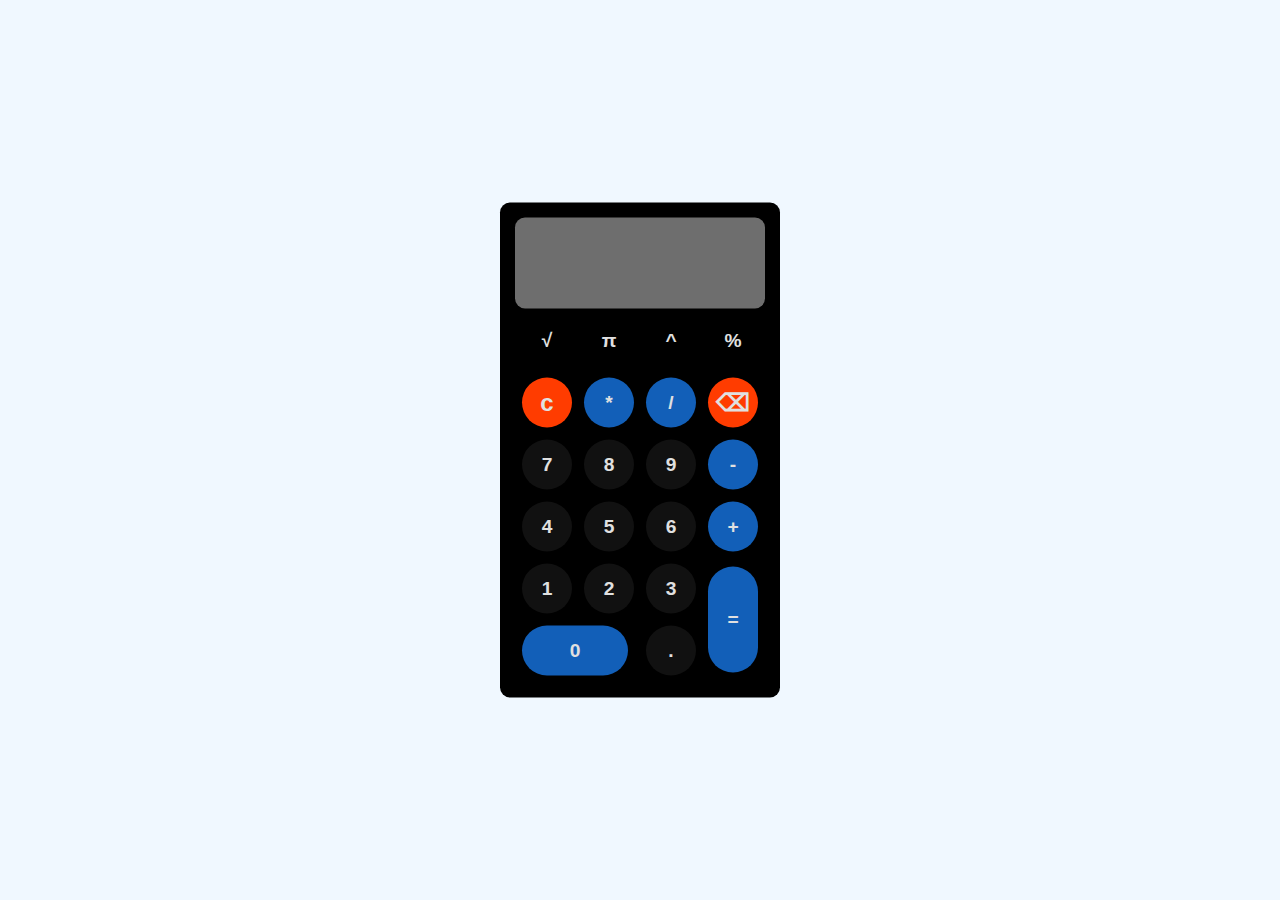
==== calculadora.htm @ 92e5b453 "final commit" ====
<!DOCTYPE html>
<html lang="en">
<head>
    <meta charset="UTF-8">
    <meta http-equiv="X-UA-Compatible" content="IE=edge">
    <meta name="viewport" content="width=device-width, initial-scale=1.0">
    <title>Calculadora</title>

    <link rel="stylesheet" type="text/css" href="main.css">
</head>
<body>
    <div class="background">

        <div class="calculadora">

            <p id="resultado"></p>

            <table>
                <tr>
                    <td><button class="buttona" onclick="insert('√')">√</button></td>
                    <td><button class="buttona" onclick="insert('3.14159')">π</button></td>
                    <td><button class="buttona" onclick="insert('**')">^</button></td>
                    <td><button class="buttona" onclick="insert('%')">%</button></td>
                </tr>

                <tr>
                    <td><button class="buttonc" onclick="clean()">c</button></td>
                    <td><button class="buttonb" onclick="insert('*')">*</button></td>
                    <td><button class="buttonb" onclick="insert('/')">/</button></td>
                    <td><button class="buttonc" onclick="remove()">⌫</button></td>
                </tr>

                <tr>
                    <td><button class="button" onclick="insert('7')">7</button></td>
                    <td><button class="button" onclick="insert('8')">8</button></td>
                    <td><button class="button" onclick="insert('9')">9</button></td>
                    <td><button class="buttonb"onclick="insert('-')">-</button></td>
                </tr>

                <tr>
                    <td><button class="button" onclick="insert('4')">4</button></td>
                    <td><button class="button" onclick="insert('5')">5</button></td>
                    <td><button class="button" onclick="insert('6')">6</button></td>
                    <td><button class="buttonb" onclick="insert('+')">+</button></td>
                </tr>

                <tr>
                    <td><button class="button" onclick="insert('1')">1</button></td>
                    <td><button class="button" onclick="insert('2')">2</button></td>
                    <td><button class="button" onclick="insert('3')">3</button></td>
                    <td rowspan="2"><button class="buttonb" style="height: 106px;" onclick="calculate()">=</button></td>
                </tr>                
                
                <tr>
                    <td colspan="2"><button class="buttonb" style="width: 106px;" onclick="insert('0')">0</button></td>
                    <td><button class="button" onclick="insert('.')">.</button></td>
                </tr>

            </table>

        </div>

    </div>

    <script>

        function insert (num) {
            let numero = document.getElementById('resultado').innerHTML;
            document.getElementById('resultado').innerHTML = numero + num
        }

        function clean() {
            document.getElementById('resultado').innerHTML = '';
        }

        function remove() {
            let resultado = document.getElementById('resultado').innerHTML;
            document.getElementById('resultado').innerHTML = resultado.substring(0, resultado.length - 1);
        }

        function calculate() {
            let resultado = document.getElementById('resultado').innerHTML;

            if (resultado) {
                document.getElementById('resultado').innerHTML = eval(resultado);
            }
        }

        

    </script>
</body>
</html>
---- main.css ----
* {
    margin: 0;
    padding: 0;
}

.background {
    background-color: aliceblue;
    color: rgb(12, 12, 12);
    height: 100vh;
    font-family: Arial, Helvetica, sans-serif;
}

.calculadora{
    position: absolute;
    background-color: black;
    top: 50%;
    left: 50%;
    transform: translate(-50%, -50%);
    border-radius: 10px;
    padding: 15px;
}

.button{
    width: 50px;
    height: 50px;
    cursor: pointer;
    background-color: rgb(17, 17, 17);
    border: 0px;
    color: rgb(224, 224, 224);
    font-size: larger;
    font-weight: bolder;
    border-radius: 25px;
    margin: 5px;
}

.buttona{
    width: 50px;
    height: 50px;
    cursor: pointer;
    background-color: black;
    border: 0px;
    color: rgb(224, 224, 224);
    font-size: larger;
    font-weight: bolder;
    border-radius: 25px;
    margin: 5px;
}

.buttonb{
    width: 50px;
    height: 50px;
    cursor: pointer;
    background-color: rgb(18, 95, 184);
    border: 0px;
    color: rgb(224, 224, 224);
    font-size: larger;
    font-weight: bolder;
    border-radius: 25px;
    margin: 5px;
}

.buttonc{
    width: 50px;
    height: 50px;
    cursor: pointer;
    background-color: rgb(255, 60, 0);
    border: 0px;
    color: rgb(224, 224, 224);
    font-size: 24px;
    font-weight: bolder;
    border-radius: 25px;
    margin: 5px;
}

.button:hover{
    background-color: rgb(41, 41, 41);
}

.buttona:hover{
    background-color: rgb(41, 41, 41);
}

.buttonb:hover{
    background-color: rgb(21, 124, 241);
}

.buttonc:hover{
    background-color: rgb(255, 123, 0);
}

#resultado{
    background-color: rgb(110, 110, 110);
    width: 100%;
    height: 72px;
    border-radius: 10px;
    color: rgb(255, 255, 255);
    font-size: 36px;
    text-align: center;
    padding-top: 19px;
}
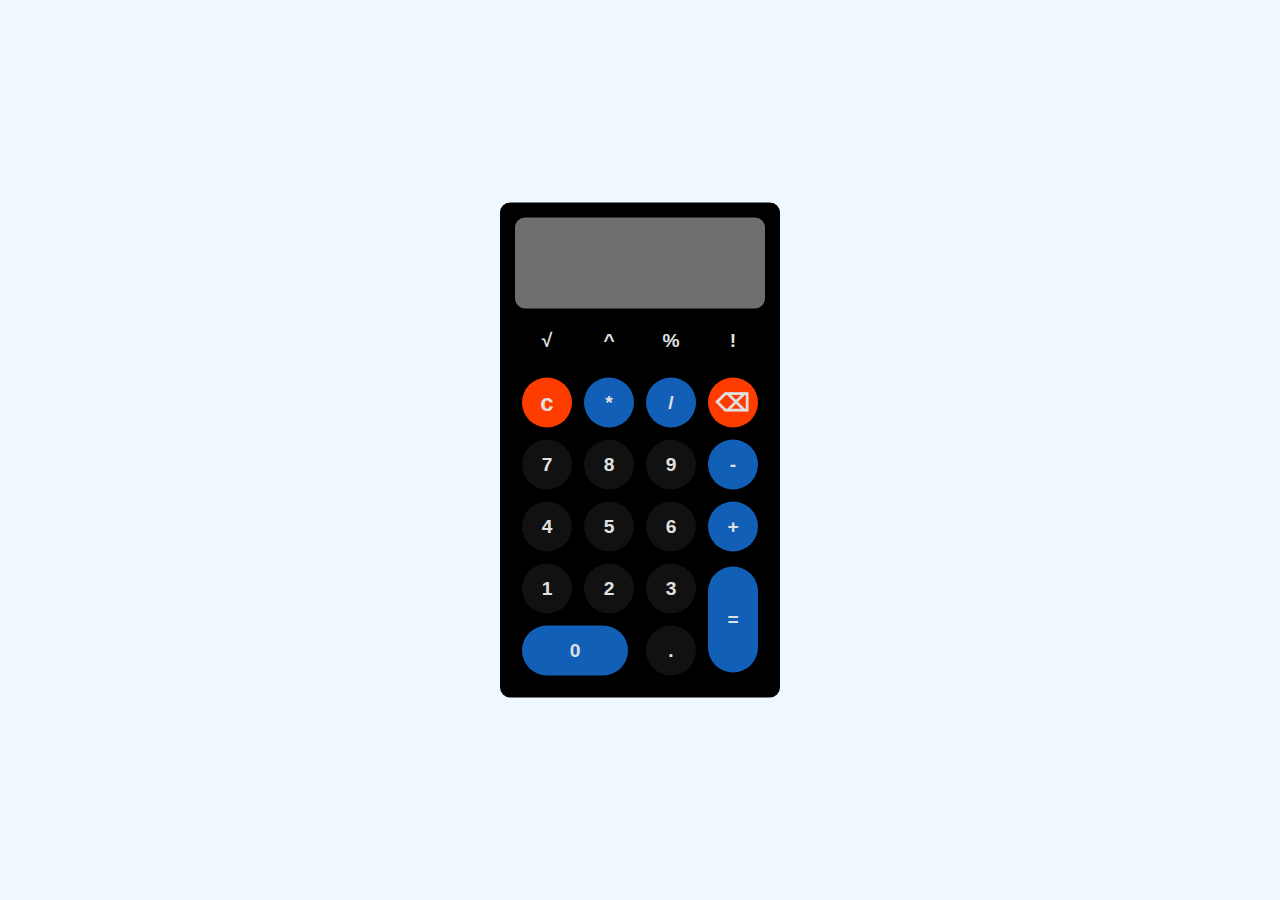
==== commit c8a33bd9: "fatorial" ====
--- a/calculadora.htm
+++ b/calculadora.htm
@@ -17,10 +17,10 @@
 
             <table>
                 <tr>
-                    <td><button class="buttona" onclick="insert('√')">√</button></td>
-                    <td><button class="buttona" onclick="insert('3.14159')">π</button></td>
+                    <td><button class="buttona" onclick="raiz('')">√</button></td>
                     <td><button class="buttona" onclick="insert('**')">^</button></td>
                     <td><button class="buttona" onclick="insert('%')">%</button></td>
+                    <td><button class="buttona" onclick="fatorial()">!</button></td>
                 </tr>
 
                 <tr>
@@ -67,16 +67,16 @@
         function insert (num) {
             let numero = document.getElementById('resultado').innerHTML;
             document.getElementById('resultado').innerHTML = numero + num
-        }
+        };
 
         function clean() {
             document.getElementById('resultado').innerHTML = '';
-        }
+        };
 
         function remove() {
             let resultado = document.getElementById('resultado').innerHTML;
             document.getElementById('resultado').innerHTML = resultado.substring(0, resultado.length - 1);
-        }
+        };
 
         function calculate() {
             let resultado = document.getElementById('resultado').innerHTML;
@@ -84,8 +84,24 @@
             if (resultado) {
                 document.getElementById('resultado').innerHTML = eval(resultado);
             }
+        };
+
+        function fatorial() {
+            let resultado = document.getElementById('resultado').innerHTML;
+            let fatorial = resultado;
+
+            for (let i = resultado - 1; i > 0; i--) {
+                fatorial *= i
+            }
+
+            document.getElementById('resultado').innerHTML = fatorial
+        };
+
+        function raiz() {
+            let resultado = document.getElementById('resultado').innerHTML;
+
+            document.getElementById('resultado').innerHTML = Math.sqrt(resultado)
         }
-
         
 
     </script>
